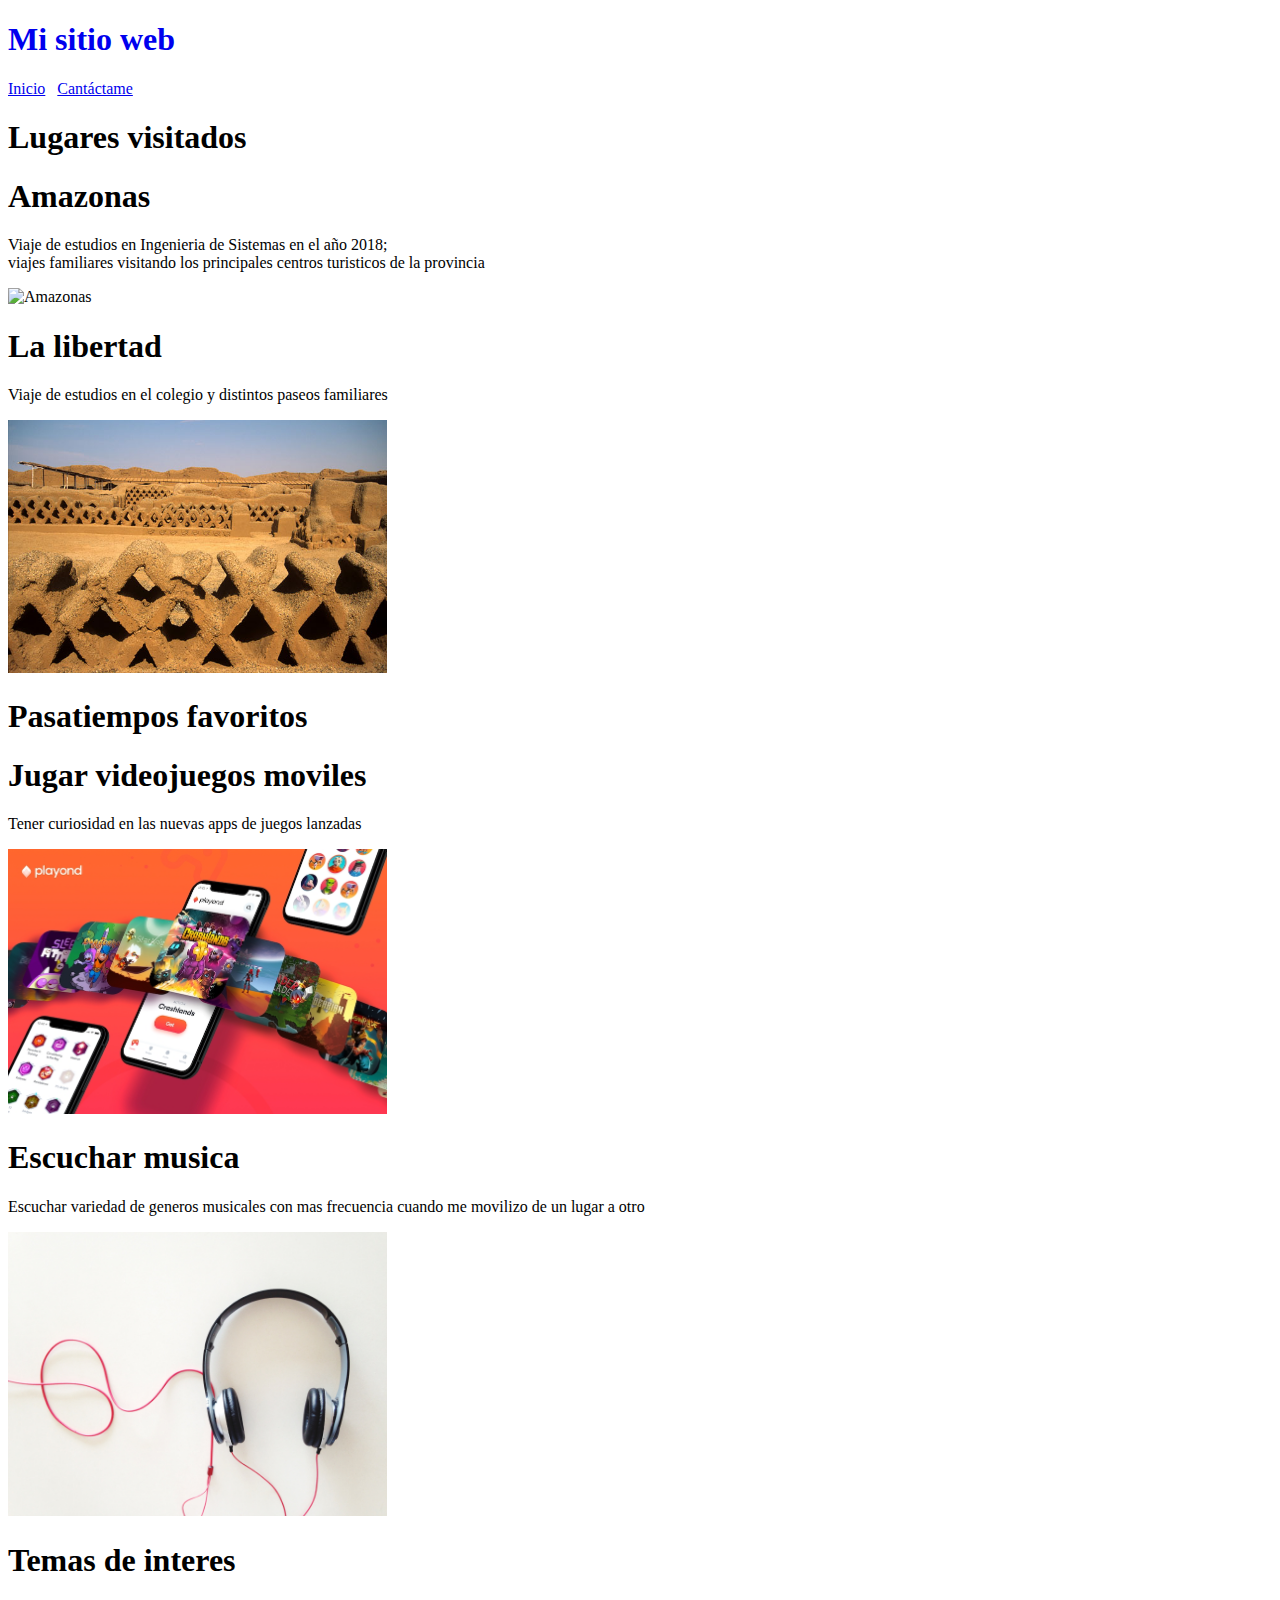
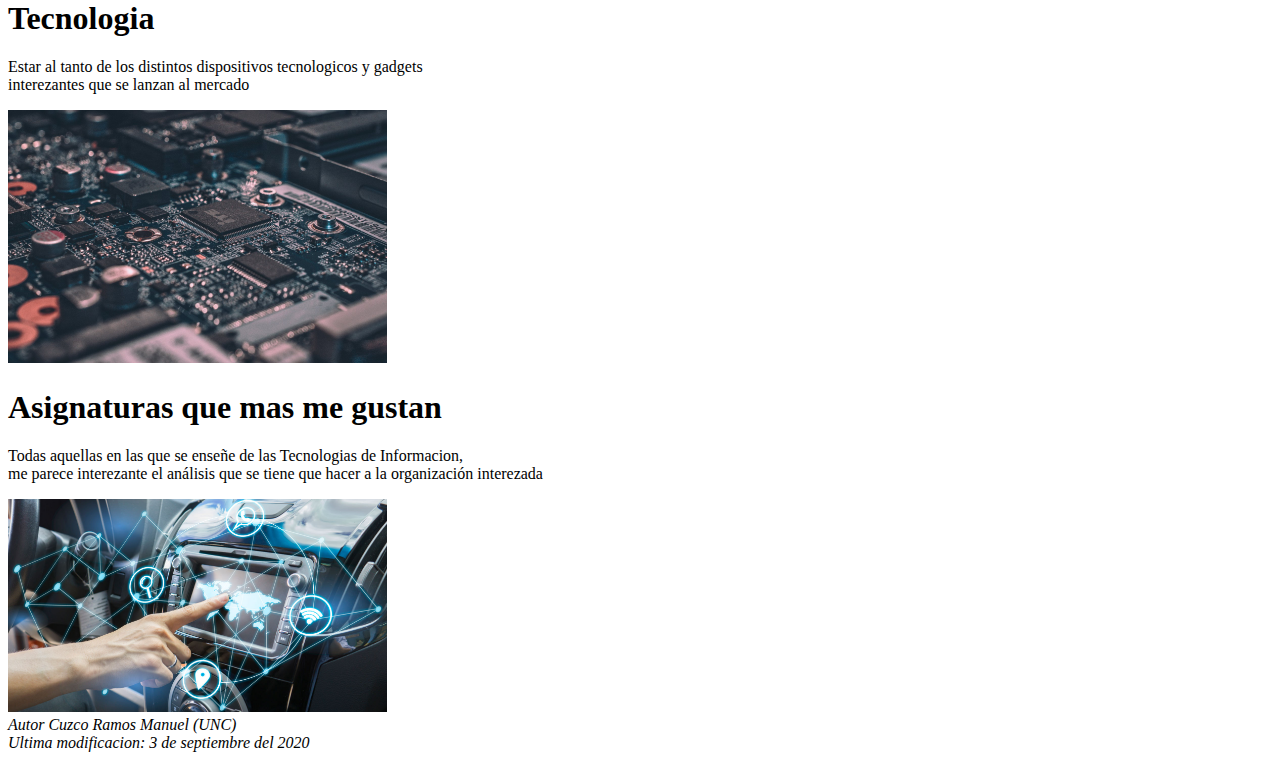
==== about.html @ e5043932 "commit" ====
<!DOCTYPE html>
<html lang="en">

<head>
    <meta charset="UTF-8">
    <meta name="viewport" content="width=device-width, initial-scale=1.0">
    <title>about</title>
    <link rel="shortcut icon" type="image/x-icon" href="images/logoSistemas.ico">
</head>

<body>
    <nav>
        <a href="/" style="text-decoration:none">
            <h1>Mi sitio web</h1>
        </a>
        <a href="index.html"> Inicio</a> &nbsp
        <a href="contact.html">Cantáctame</a> &nbsp
    </nav>
    <div>
        <h1>Lugares visitados</h1>
        <section>
            <h1>Amazonas</h1>
            <p>Viaje de estudios en Ingenieria de Sistemas en el año 2018; <br/> viajes familiares visitando los principales centros turisticos de la provincia</p>
            <img src="images/Amaz.png" alt="Amazonas" title="Bagua" width="30%" height="30%" />
        </section>
        <section>
            <h1>La libertad</h1>
            <p>Viaje de estudios en el colegio y distintos paseos familiares</p>
            <img src="images/lalibert.jpg" alt="La libertad" title="chan chan" width="30%" height="30%" />
        </section>
    </div>

    <div>
        <h1>Pasatiempos favoritos</h1>
        <section>
            <h1>Jugar videojuegos moviles</h1>
            <p>Tener curiosidad en las nuevas apps de juegos lanzadas</p>
            <img src="images/juegos.jpg" alt="Videojuegos" title="Juegos de movil" width="30%" height="30%" />
        </section>
        <section>
            <h1>Escuchar musica</h1>
            <p>Escuchar variedad de generos musicales con mas frecuencia cuando me movilizo de un lugar a otro</p>
            <img src="images/escucharm.jpg" alt="Imagen musica" title="Audifonos" width="30%" height="30%" />
        </section>
    </div>

    <div>
        <h1>Temas de interes</h1>
        <section>
            <h1>Tecnologia</h1>
            <p>Estar al tanto de los distintos dispositivos tecnologicos y gadgets <br/> interezantes que se lanzan al mercado</p>
            <img src="images/tecnologia.jpg" alt="Img tecnologia" title="Placa" width="30%" height="30%" />
        </section>
        <section>
            <h1>Asignaturas que mas me gustan</h1>
            <p>Todas aquellas en las que se enseñe de las Tecnologias de Informacion, <br/> me parece interezante el análisis que se tiene que hacer a la organización interezada</p>
            <img src="images/ti.jpg" alt="imagen TIC" title="Tecnologias de Informacion" width="30%" height="30%" />
        </section>
    </div>

    <section>
        <div>
            <address> Autor Cuzco Ramos Manuel (UNC) <br/>
                Ultima modificacion: 3 de septiembre del 2020
            </address>
        </div>
    </section>
</body>

</html>
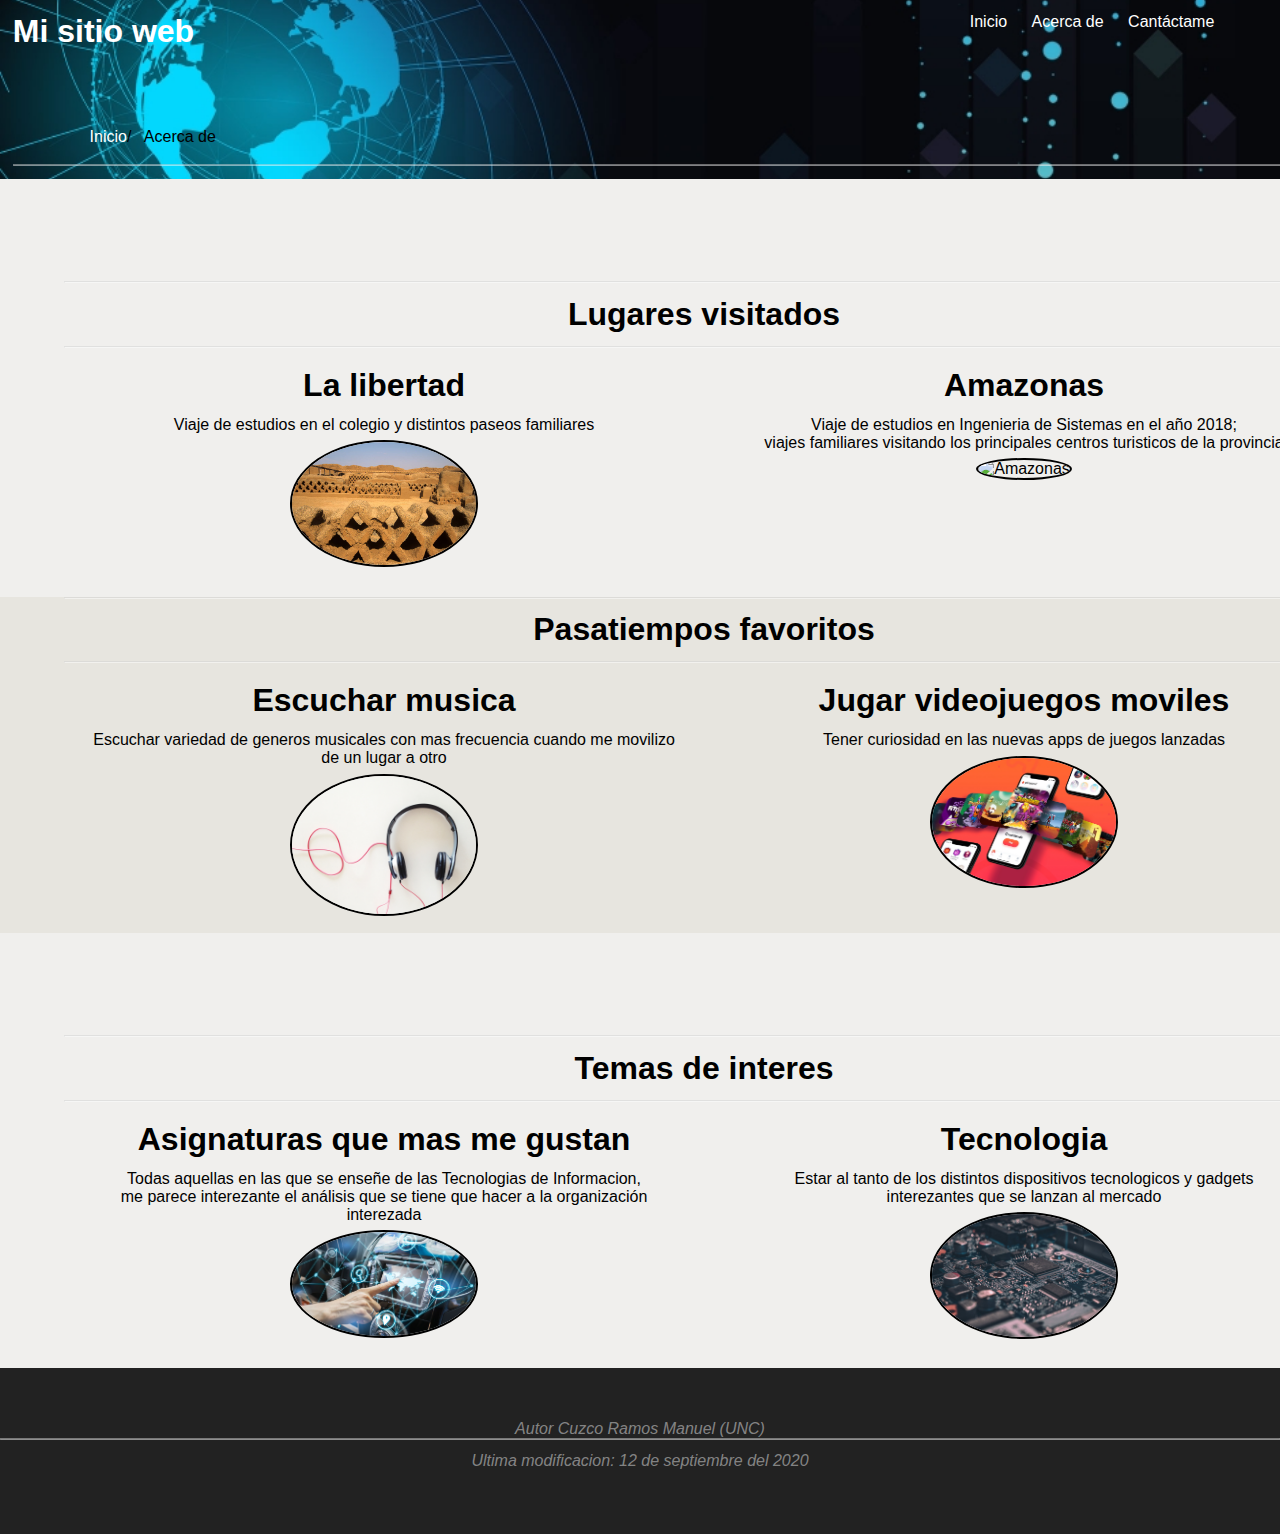
==== commit 4565e1b8: "commit" ====
--- a/about.html
+++ b/about.html
@@ -6,65 +6,86 @@
     <meta name="viewport" content="width=device-width, initial-scale=1.0">
     <title>about</title>
     <link rel="shortcut icon" type="image/x-icon" href="images/logoSistemas.ico">
+    <link rel="stylesheet" href="styles/estilopersonal.css">
 </head>
 
-<body>
-    <nav>
-        <a href="/" style="text-decoration:none">
+<body class="babout">
+    <header id="headerabout">
+
+        <a href="/">
             <h1>Mi sitio web</h1>
         </a>
-        <a href="index.html"> Inicio</a> &nbsp
-        <a href="contact.html">Cantáctame</a> &nbsp
-    </nav>
-    <div>
+        <nav>
+            <ul>
+                <li><a href="index.html"> Inicio</a> &nbsp</li>
+                <li><a href="about.html"> Acerca de</a> &nbsp</li>
+                <li><a href="contact.html">Cantáctame</a> &nbsp</li>
+            </ul>
+        </nav>
+        <section>
+            <p><a href="index.html">Inicio</a>/ &nbsp Acerca de</p>
+            <br/>
+
+        </section>
+        <br/>
+        <hr/>
+    </header>
+    <section id="lv">
+        <hr/>
         <h1>Lugares visitados</h1>
-        <section>
+        <hr/>
+        <article>
+
             <h1>Amazonas</h1>
             <p>Viaje de estudios en Ingenieria de Sistemas en el año 2018; <br/> viajes familiares visitando los principales centros turisticos de la provincia</p>
             <img src="images/Amaz.png" alt="Amazonas" title="Bagua" width="30%" height="30%" />
-        </section>
-        <section>
+        </article>
+        <article>
             <h1>La libertad</h1>
             <p>Viaje de estudios en el colegio y distintos paseos familiares</p>
             <img src="images/lalibert.jpg" alt="La libertad" title="chan chan" width="30%" height="30%" />
-        </section>
-    </div>
+        </article>
+    </Section>
 
-    <div>
+    <section>
+        <hr/>
         <h1>Pasatiempos favoritos</h1>
-        <section>
+        <hr/>
+        <article>
             <h1>Jugar videojuegos moviles</h1>
             <p>Tener curiosidad en las nuevas apps de juegos lanzadas</p>
             <img src="images/juegos.jpg" alt="Videojuegos" title="Juegos de movil" width="30%" height="30%" />
-        </section>
-        <section>
+        </article>
+        <article>
             <h1>Escuchar musica</h1>
             <p>Escuchar variedad de generos musicales con mas frecuencia cuando me movilizo de un lugar a otro</p>
             <img src="images/escucharm.jpg" alt="Imagen musica" title="Audifonos" width="30%" height="30%" />
-        </section>
-    </div>
+        </article>
+    </section>
 
-    <div>
+    <section id="lv">
+        <hr/>
         <h1>Temas de interes</h1>
-        <section>
+        <hr/>
+        <article>
             <h1>Tecnologia</h1>
             <p>Estar al tanto de los distintos dispositivos tecnologicos y gadgets <br/> interezantes que se lanzan al mercado</p>
             <img src="images/tecnologia.jpg" alt="Img tecnologia" title="Placa" width="30%" height="30%" />
-        </section>
-        <section>
+        </article>
+        <article>
             <h1>Asignaturas que mas me gustan</h1>
             <p>Todas aquellas en las que se enseñe de las Tecnologias de Informacion, <br/> me parece interezante el análisis que se tiene que hacer a la organización interezada</p>
             <img src="images/ti.jpg" alt="imagen TIC" title="Tecnologias de Informacion" width="30%" height="30%" />
-        </section>
-    </div>
+        </article>
+    </section>
 
-    <section>
-        <div>
+    <footer id="adr">
+        <div id="ad">
             <address> Autor Cuzco Ramos Manuel (UNC) <br/>
-                Ultima modificacion: 3 de septiembre del 2020
+                <hr/><p>Ultima modificacion: 12 de septiembre del 2020</p>
             </address>
         </div>
-    </section>
+    </footer>
 </body>
 
 </html>--- a/styles/estilopersonal.css
+++ b/styles/estilopersonal.css
@@ -0,0 +1,214 @@
+/*GENERAL*/
+
+* {
+    margin: 0;
+    padding: 0;
+    font-family: Arial, Helvetica, sans-serif;
+}
+
+header {
+    width: 100%;
+    position: fixed;
+    z-index: 100;
+    background: none;
+    padding: 1%;
+}
+
+header a {
+    float: left;
+    color: white;
+    text-decoration: none;
+}
+
+header p {
+    float: left;
+}
+
+nav {
+    float: right;
+    padding-right: 5%;
+}
+
+nav ul {
+    list-style: none;
+    overflow: hidden;
+}
+
+nav ul li {
+    float: left;
+    font-family: Arial, Helvetica, sans-serif;
+    font-size: 16px;
+}
+
+nav ul li a {
+    text-decoration: none;
+    margin: 0 10px;
+    color: white;
+}
+
+nav ul li a:hover {
+    color: yellowgreen;
+}
+
+header a h1:hover {
+    color: rgba(255, 255, 255, 0.459);
+}
+
+section {
+    width: 100%;
+    padding-top: 8%;
+    padding-left: 5%;
+    padding-right: 5%;
+    padding-bottom: 10%;
+}
+
+#presentacion {
+    background-image: url('/images/fondo3.jpg');
+    background-repeat: no-repeat;
+    background-size: cover;
+    padding: 5%;
+}
+
+#presentacion img {
+    width: 20%;
+    height: 20%;
+    border-radius: 50%;
+    display: block;
+    margin: auto;
+    border: 4px solid white;
+}
+
+#presentacion h1,
+h2 {
+    text-align: center;
+    padding: 2%;
+    color: rgba(255, 255, 255, 0.699);
+}
+
+#bienvenida {
+    background: white;
+    padding: 5%;
+    align-self: auto;
+    text-align: center;
+}
+
+footer {
+    width: 100%;
+    float: left;
+    background: #222222;
+    text-align: center;
+    padding-top: 4%;
+    padding-bottom: 4%;
+    color: rgba(255, 255, 255, 0.452);
+}
+
+hr {
+    background-color: rgba(255, 255, 255, 0.308);
+    border-color: rgba(255, 255, 255, 0.26);
+}
+
+#adr #ad p {
+    padding-top: 1%;
+}
+
+#headerabout {
+    width: 100%;
+    position: static;
+    z-index: 100;
+    background-image: url('/images/hed.jpg');
+    background-repeat: no-repeat;
+    background-size: cover;
+    background-position: center;
+    padding: 1%;
+}
+
+#headerabout section p a:hover {
+    text-decoration: none;
+    color: lightgreen;
+}
+
+#headerabout section {
+    padding-bottom: 1%;
+}
+
+section article {
+    float: right;
+    padding: 1%;
+    width: 48%;
+}
+
+section h1,
+article,
+p {
+    text-align: center;
+    padding: 1%;
+}
+
+section article img {
+    border-radius: 50%;
+    border: 2px solid black;
+}
+
+.babout {
+    background: #E7E5DF;
+}
+
+#lv {
+    width: 100%;
+    float: left;
+    padding-bottom: 1%;
+    background: rgba(243, 243, 243, 0.726);
+}
+
+section article form {
+    background: white;
+}
+
+input[type=text],
+textarea {
+    width: 100%;
+    padding: 12px;
+    border: 1px solid #ccc;
+    border-radius: 4px;
+    box-sizing: border-box;
+    resize: vertical;
+}
+
+input[type=submit] {
+    background-color: #557bac;
+    color: white;
+    padding: 12px 20px;
+    border: none;
+    border-radius: 4px;
+    cursor: pointer;
+    float: right;
+}
+
+#sug {
+    padding-bottom: 1%;
+}
+
+#ar div {
+    padding-bottom: 1%;
+}
+
+label {
+    width: 100%;
+    display: table;
+    padding: 2%;
+    border: 1px solid #ccc;
+    border-radius: 4px;
+    box-sizing: border-box;
+    resize: vertical;
+    text-align: left;
+    background: rgba(218, 213, 213, 0.39);
+}
+
+#adr img {
+    width: 3%;
+    height: 3%;
+    border-radius: 50%;
+    display: block;
+    margin: auto;
+    border: 1px solid white;
+}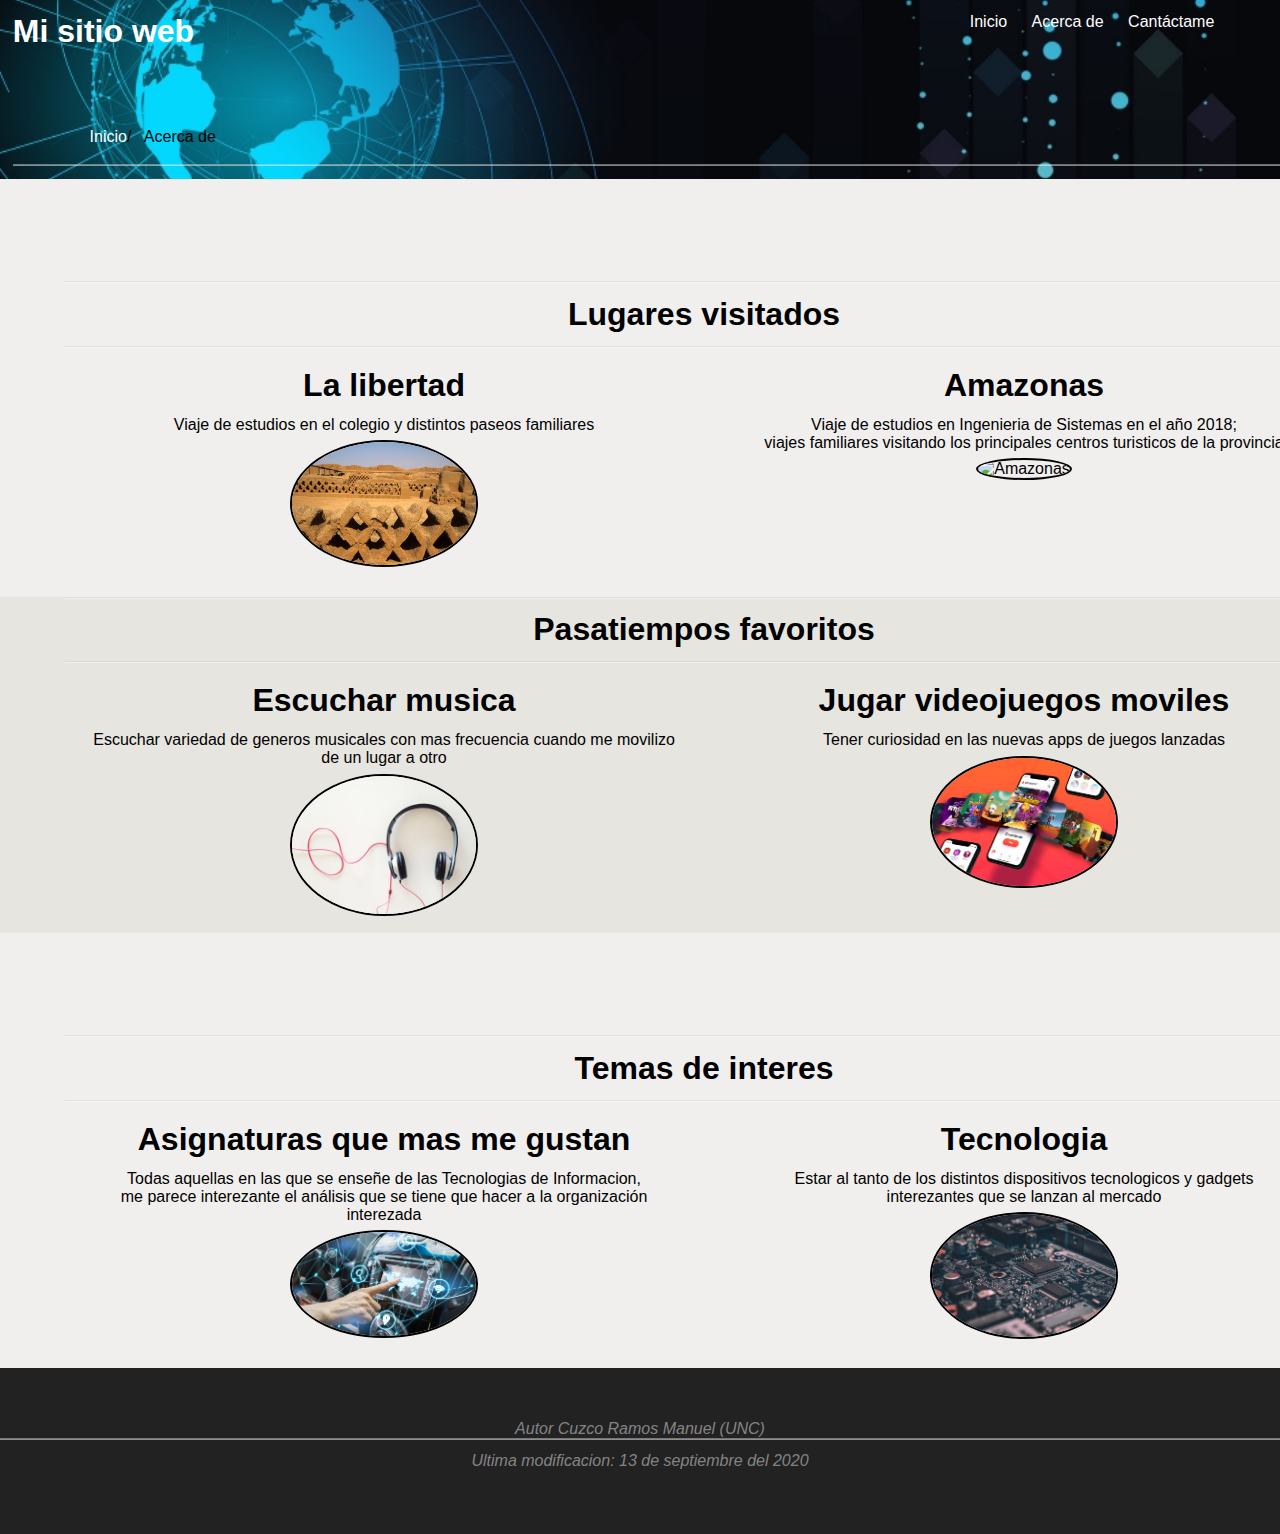
==== commit 1e51dc65: "commit" ====
--- a/about.html
+++ b/about.html
@@ -82,7 +82,7 @@
     <footer id="adr">
         <div id="ad">
             <address> Autor Cuzco Ramos Manuel (UNC) <br/>
-                <hr/><p>Ultima modificacion: 12 de septiembre del 2020</p>
+                <hr/><p>Ultima modificacion: 13 de septiembre del 2020</p>
             </address>
         </div>
     </footer>
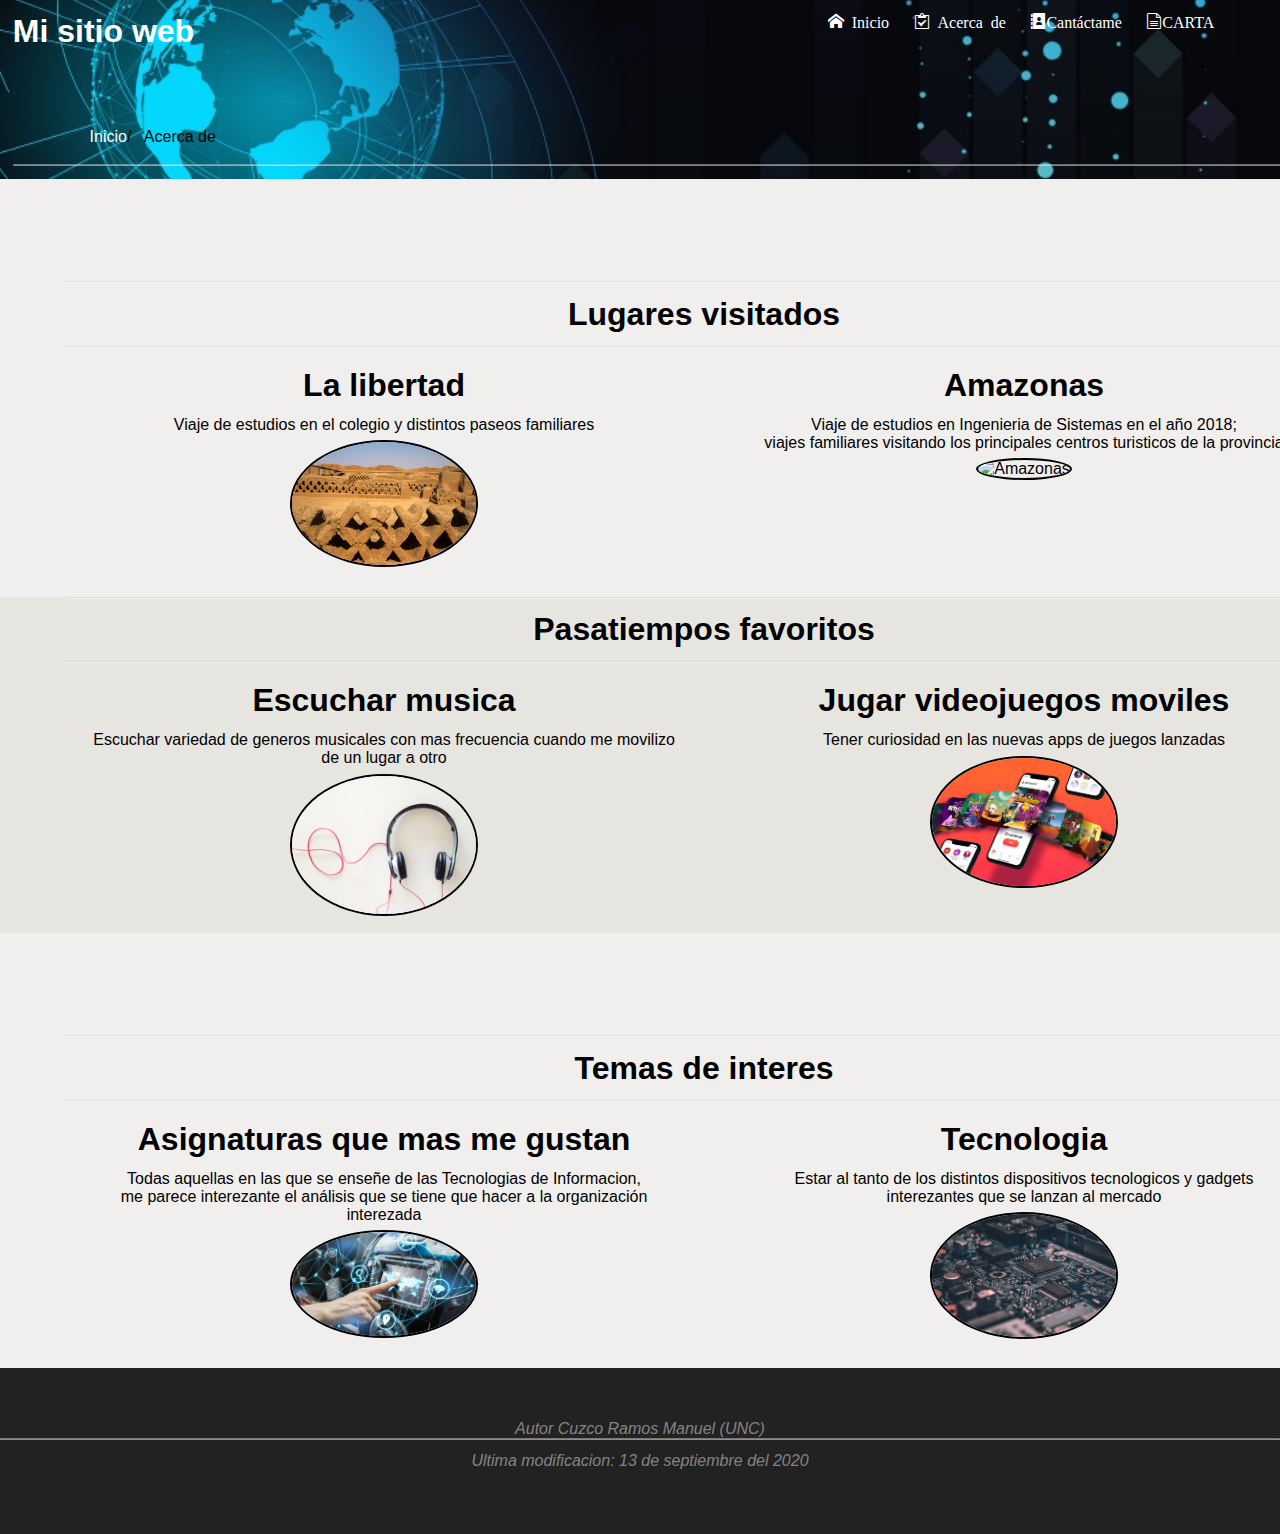
==== commit fd54e872: "commit" ====
--- a/about.html
+++ b/about.html
@@ -7,6 +7,7 @@
     <title>about</title>
     <link rel="shortcut icon" type="image/x-icon" href="images/logoSistemas.ico">
     <link rel="stylesheet" href="styles/estilopersonal.css">
+    <link rel="stylesheet" href="styles/icomoon/style.css">
 </head>
 
 <body class="babout">
@@ -17,9 +18,10 @@
         </a>
         <nav>
             <ul>
-                <li><a href="index.html"> Inicio</a> &nbsp</li>
-                <li><a href="about.html"> Acerca de</a> &nbsp</li>
-                <li><a href="contact.html">Cantáctame</a> &nbsp</li>
+                <li><a href="index.html" class="icon-home"> Inicio</a> &nbsp</li>
+                <li><a href="about.html" class="icon-clipboard"> Acerca de</a> &nbsp</li>
+                <li><a href="contact.html" class="icon-address-book">Cantáctame</a> &nbsp</li>
+                <li><a href="carta05.html" class="icon-file-text2">CARTA</a> &nbsp</li>
             </ul>
         </nav>
         <section>
@@ -38,7 +40,7 @@
 
             <h1>Amazonas</h1>
             <p>Viaje de estudios en Ingenieria de Sistemas en el año 2018; <br/> viajes familiares visitando los principales centros turisticos de la provincia</p>
-            <img src="images/Amaz.png" alt="Amazonas" title="Bagua" width="30%" height="30%" />
+            <img src="images/amaz.png" alt="Amazonas" title="Bagua" width="30%" height="30%" />
         </article>
         <article>
             <h1>La libertad</h1>
--- a/styles/icomoon/style.css
+++ b/styles/icomoon/style.css
@@ -0,0 +1,51 @@
+@font-face {
+  font-family: 'icomoon';
+  src:  url('fonts/icomoon.eot?4aj24z');
+  src:  url('fonts/icomoon.eot?4aj24z#iefix') format('embedded-opentype'),
+    url('fonts/icomoon.ttf?4aj24z') format('truetype'),
+    url('fonts/icomoon.woff?4aj24z') format('woff'),
+    url('fonts/icomoon.svg?4aj24z#icomoon') format('svg');
+  font-weight: normal;
+  font-style: normal;
+  font-display: block;
+}
+
+[class^="icon-"], [class*=" icon-"] {
+  /* use !important to prevent issues with browser extensions that change fonts */
+  font-family: 'icomoon' !important;
+  speak: never;
+  font-style: normal;
+  font-weight: normal;
+  font-variant: normal;
+  text-transform: none;
+  line-height: 1;
+
+  /* Better Font Rendering =========== */
+  -webkit-font-smoothing: antialiased;
+  -moz-osx-font-smoothing: grayscale;
+}
+
+.icon-home:before {
+  content: "\e900";
+}
+.icon-file-text2:before {
+  content: "\e926";
+}
+.icon-address-book:before {
+  content: "\e944";
+}
+.icon-clipboard:before {
+  content: "\e9b8";
+}
+.icon-google-plus3:before {
+  content: "\ea8d";
+}
+.icon-facebook2:before {
+  content: "\ea91";
+}
+.icon-instagram:before {
+  content: "\ea92";
+}
+.icon-twitter:before {
+  content: "\ea96";
+}
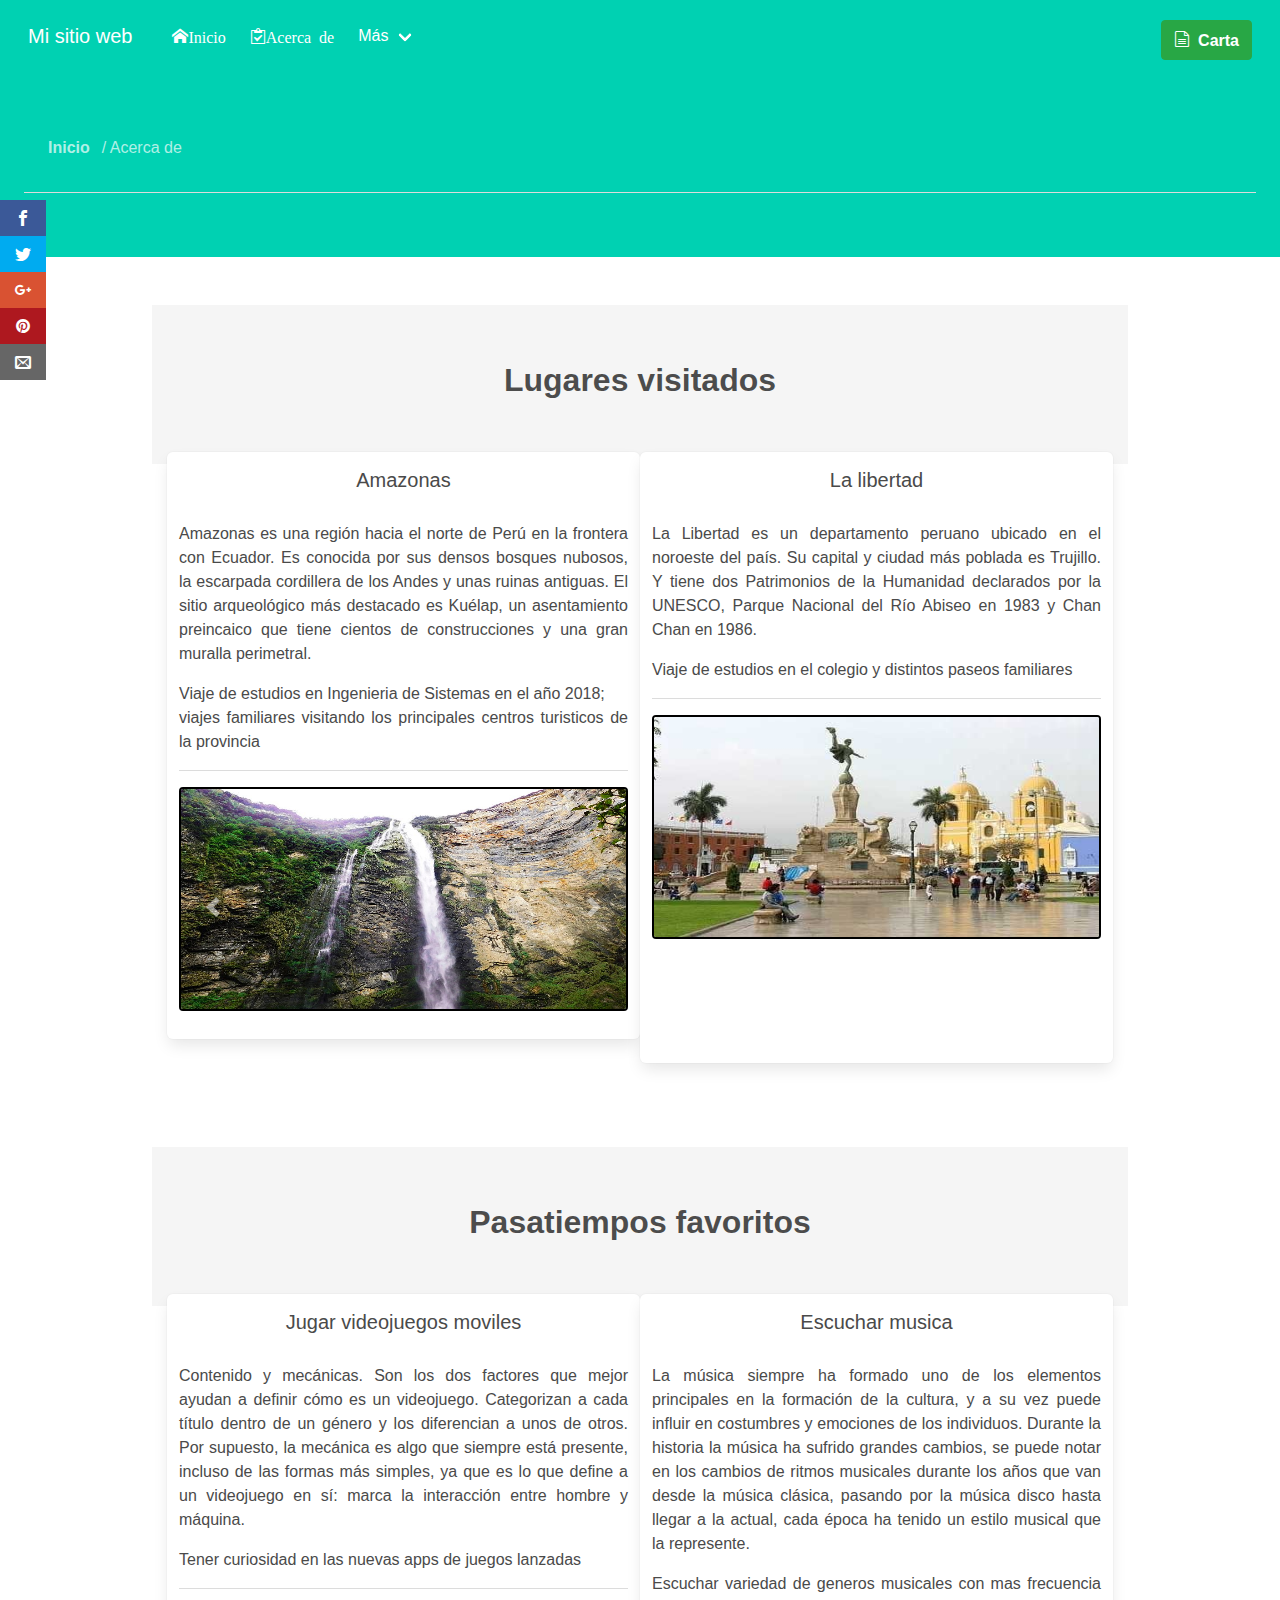
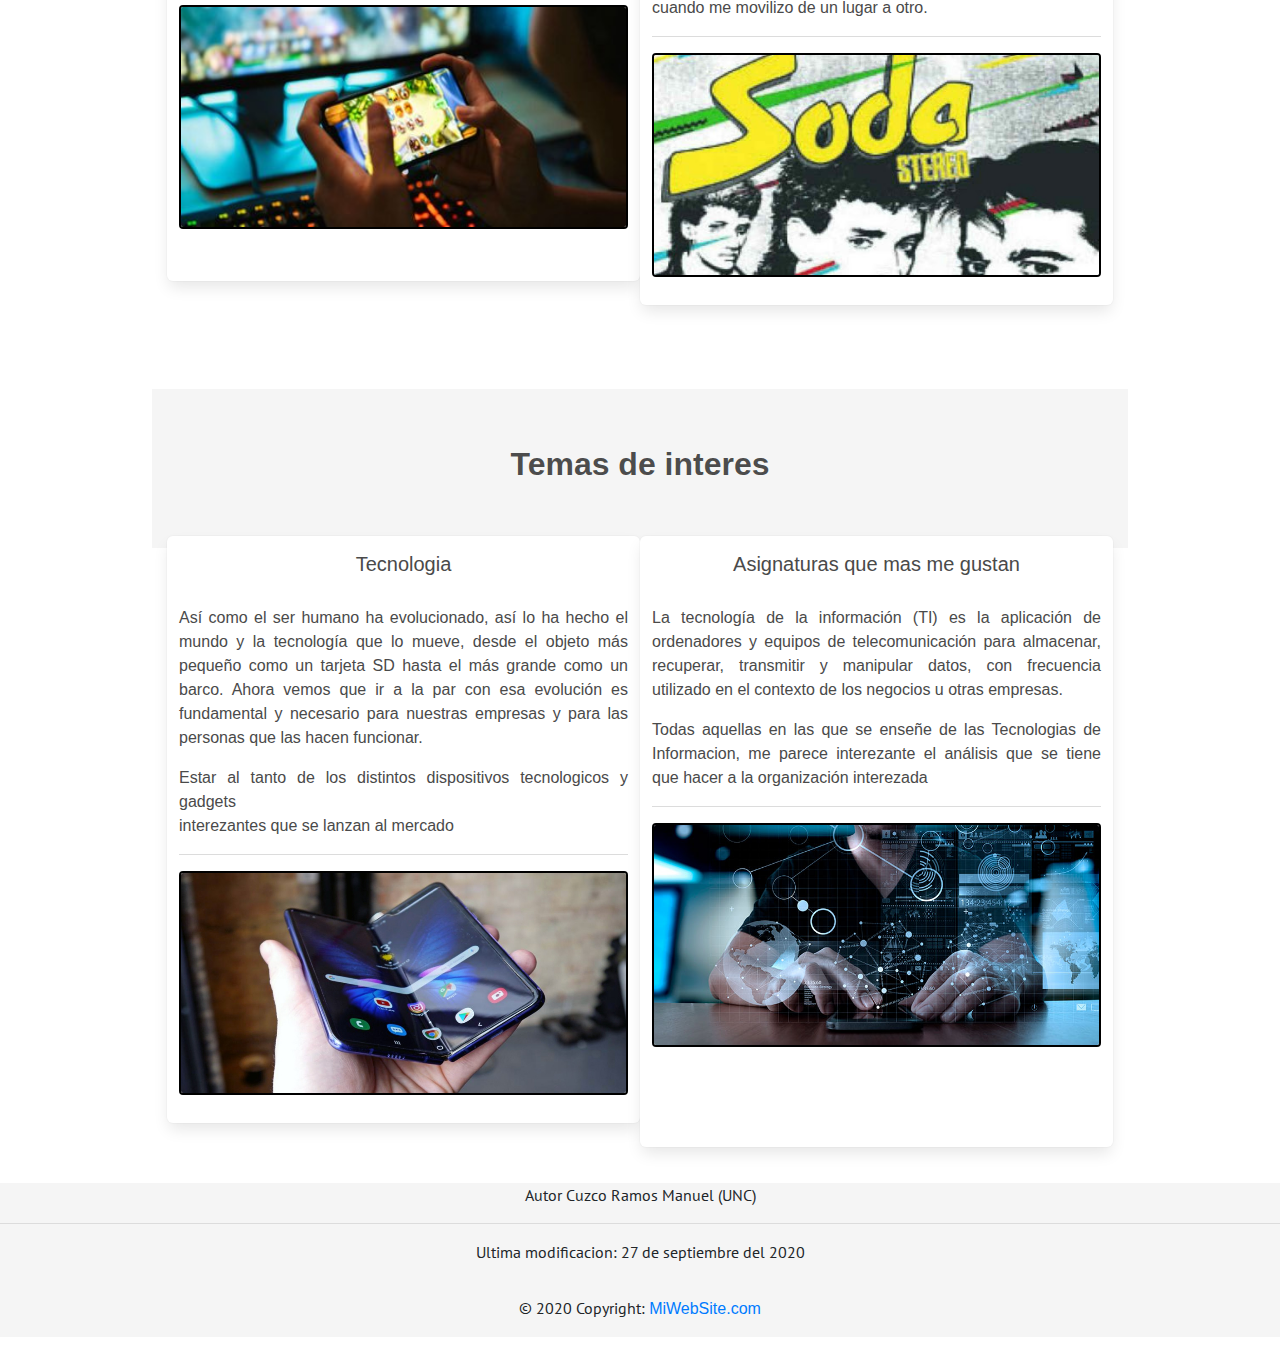
==== commit 7922ee6b: "commit" ====
--- a/about.html
+++ b/about.html
@@ -7,87 +7,301 @@
     <title>about</title>
     <link rel="shortcut icon" type="image/x-icon" href="images/logoSistemas.ico">
     <link rel="stylesheet" href="styles/estilopersonal.css">
-    <link rel="stylesheet" href="styles/icomoon/style.css">
+    <link rel="stylesheet" href="fonts/icomoon/style.css">
+    <link rel="stylesheet" href="styles/bulma/bulma.css">
+    <link rel="stylesheet" href="styles/bootstrap/bootstrap.min.css">
+    <link href="https://fonts.googleapis.com/css2?family=PT+Sans&display=swap" rel="stylesheet">
 </head>
 
-<body class="babout">
-    <header id="headerabout">
-
-        <a href="/">
-            <h1>Mi sitio web</h1>
-        </a>
-        <nav>
+<body class="is-family-sans-serif">
+    <header class="is-fixed-top">
+        <nav class="navbar is-primary" role="navigation" aria-label="main navigation">
+            <div class="navbar-brand">
+                <a class="navbar-item" href="index.html">Mi sitio web</a>
+                <a role="button" class="navbar-burger burger" aria-label="menu" aria-expanded="false" data-target="navbarBasicExample">
+                    <span aria-hidden="true"></span>
+                    <span aria-hidden="true"></span>
+                    <span aria-hidden="true"></span>
+                </a>
+            </div>
+
+            <div id="navbarBasicExample" class="navbar-menu">
+                <div class="navbar-start">
+                    <a class="navbar-item icon-home" href="index.html">Inicio</a>
+                    <a class="navbar-item icon-clipboard " href="about.html">Acerca de</a>
+
+                    <div class="navbar-item has-dropdown is-hoverable">
+                        <a class="navbar-link">Más</a>
+                        <div class="navbar-dropdown">
+                            <a class="navbar-item icon-file-text2 " href="carta05.html">Carta</a>
+                            <a class="navbar-item icon-address-book" href="contact.html">Contáctame</a>
+                        </div>
+                    </div>
+                </div>
+
+            </div>
+            <div class="navbar-end">
+                <div class="navbar-item">
+                    <div class="buttons">
+                        <a class="btn btn-success icon-file-text2" href="carta05.html">
+                            <strong>Carta</strong>
+                        </a>
+                    </div>
+                </div>
+            </div>
+            <div>
+
+            </div>
+        </nav>
+        <div class="hero is-primary has-text-left">
+            <div class="hero-body">
+                <div class="navbar-item">
+                    <a class="navbar-item has-text-weight-bold" href="index.html">Inicio</a>
+                    <p class="has-text-left"></p>/ Acerca de</p>
+                </div>
+                <hr>
+            </div>
+
+        </div>
+    </header>
+
+    <div class="babout">
+        <section class="section">
+            <div class=" hero is-light ">
+                <div class="hero-body">
+                    <h1 class="title has-text-centered">Lugares visitados</h1>
+                </div>
+            </div>
+            <div class="columns container is-mobile">
+
+                <article class="column box">
+                    <h1 class="subtitle">Amazonas</h1>
+                    <p class="has-text-justified">Amazonas es una región hacia el norte de Perú en la frontera con Ecuador. Es conocida por sus densos bosques nubosos, la escarpada cordillera de los Andes y unas ruinas antiguas. El sitio arqueológico más destacado es Kuélap, un asentamiento
+                        preincaico que tiene cientos de construcciones y una gran muralla perimetral.</p>
+                    <p class="has-text-justified">Viaje de estudios en Ingenieria de Sistemas en el año 2018; <br/> viajes familiares visitando los principales centros turisticos de la provincia</p>
+                    <hr>
+                    <div id="carouselExampleControls" class="carousel slide" data-ride="carousel">
+                        <div class="carousel-inner">
+                            <div class="carousel-item active">
+                                <figure class="image is-2by1">
+                                    <img class="d-block w-100 rounded" src="images/amaz1.jpg" alt="First slide" title="img-amazonas">
+                                </figure>
+
+                            </div>
+                            <div class="carousel-item">
+                                <figure class="image is-2by1">
+                                    <img class="d-block w-100 rounded" src="images/amaz2.jpg" alt="Second slide" title="img-amazonas">
+                                </figure>
+                            </div>
+                            <div class="carousel-item">
+                                <figure class="image is-2by1">
+                                    <img class="d-block w-100 rounded" src="images/amaz3.jpg" alt="Third slide" title="img-amazonas">
+                                </figure>
+
+                            </div>
+                        </div>
+                        <a class="carousel-control-prev" href="#carouselExampleControls" role="button" data-slide="prev">
+                            <span class="carousel-control-prev-icon" aria-hidden="true"></span>
+                            <span class="sr-only">Previous</span>
+                        </a>
+                        <a class="carousel-control-next" href="#carouselExampleControls" role="button" data-slide="next">
+                            <span class="carousel-control-next-icon" aria-hidden="true"></span>
+                            <span class="sr-only">Next</span>
+                        </a>
+                    </div>
+                </article>
+
+
+                <article class="column box">
+                    <h1 class="subtitle">La libertad</h1>
+                    <p class="has-text-justified">La Libertad es un departamento peruano ubicado en el noroeste del país. Su capital y ciudad más poblada es Trujillo. Y tiene dos Patrimonios de la Humanidad declarados por la UNESCO, Parque Nacional del Río Abiseo en 1983 y Chan Chan
+                        en 1986.</p>
+                    <p class="has-text-justified">Viaje de estudios en el colegio y distintos paseos familiares</p>
+                    <hr>
+                    <div id="carouselExampleControls" class="carousel slide" data-ride="carousel">
+                        <div class="carousel-inner">
+                            <div class="carousel-item active">
+                                <figure class="image is-2by1">
+                                    <img class="d-block w-100 rounded" src="images/liber1.jpg" alt="First slide" title="LaLibertad">
+                                </figure>
+
+                            </div>
+                            <div class="carousel-item">
+                                <figure class="image is-2by1">
+                                    <img class="d-block w-100 rounded" src="images/liber2.jpg" alt="Second slide" title="LaLibertad">
+                                </figure>
+                            </div>
+                            <div class="carousel-item">
+                                <figure class="image is-2by1">
+                                    <img class="d-block w-100 rounded" src="images/liber3.jpg" alt="Third slide" title="LaLibertad">
+                                </figure>
+
+                            </div>
+                        </div>
+
+                    </div>
+                </article>
+
+            </div>
+        </Section>
+
+        <section class="section">
+            <div class=" hero is-light">
+                <div class="hero-body">
+                    <h1 class="title has-text-centered">Pasatiempos favoritos</h1>
+
+                </div>
+
+            </div>
+            <div class="columns container is-mobile">
+
+                <article class="column box">
+                    <h1 class="subtitle">Jugar videojuegos moviles</h1>
+                    <p class="has-text-justified">Contenido y mecánicas. Son los dos factores que mejor ayudan a definir cómo es un videojuego. Categorizan a cada título dentro de un género y los diferencian a unos de otros. Por supuesto, la mecánica es algo que siempre está presente,
+                        incluso de las formas más simples, ya que es lo que define a un videojuego en sí: marca la interacción entre hombre y máquina.</p>
+                    <p class="has-text-justified">Tener curiosidad en las nuevas apps de juegos lanzadas</p>
+                    <hr>
+                    <div id="carouselExampleControls" class="carousel slide" data-ride="carousel">
+                        <div class="carousel-inner">
+                            <div class="carousel-item active">
+                                <figure class="image is-2by1">
+                                    <img class="d-block w-100 rounded" src="images/juegos1.jpg" alt="First slide" title="videojuegos">
+                                </figure>
+
+                            </div>
+                            <div class="carousel-item">
+                                <figure class="image is-2by1">
+                                    <img class="d-block w-100 rounded" src="images/juegos2.jpg" alt="Second slide" title="videojuegos">
+                                </figure>
+                            </div>
+                            <div class="carousel-item">
+                                <figure class="image is-2by1">
+                                    <img class="d-block w-100 rounded" src="images/juegos3.jpg" alt="Third slide" title="videojuegos">
+                                </figure>
+
+                            </div>
+                        </div>
+
+                    </div>
+                </article>
+                <article class="column box">
+                    <h1 class="subtitle">Escuchar musica</h1>
+                    <p class="has-text-justified">La música siempre ha formado uno de los elementos principales en la formación de la cultura, y a su vez puede influir en costumbres y emociones de los individuos. Durante la historia la música ha sufrido grandes cambios, se puede notar
+                        en los cambios de ritmos musicales durante los años que van desde la música clásica, pasando por la música disco hasta llegar a la actual, cada época ha tenido un estilo musical que la represente.</p>
+                    <p class="has-text-justified">Escuchar variedad de generos musicales con mas frecuencia cuando me movilizo de un lugar a otro.</p>
+                    <hr>
+                    <div id="carouselExampleControls" class="carousel slide" data-ride="carousel">
+                        <div class="carousel-inner">
+                            <div class="carousel-item active">
+                                <figure class="image is-2by1">
+                                    <img class="d-block w-100 rounded" src="images/music1.jpg" alt="First slide" title="albummusic">
+                                </figure>
+
+                            </div>
+                            <div class="carousel-item">
+                                <figure class="image is-2by1">
+                                    <img class="d-block w-100 rounded" src="images/music2.jpg" alt="Second slide" title="albummusic">
+                                </figure>
+                            </div>
+                        </div>
+
+                    </div>
+                </article>
+            </div>
+        </section>
+
+        <section class="section">
+            <div class=" hero is-light">
+                <div class="hero-body">
+                    <h1 class="title has-text-centered">Temas de interes</h1>
+
+                </div>
+
+            </div>
+            <div class="columns container is-mobile">
+                <article class="column box">
+                    <h1 class="subtitle">Tecnologia</h1>
+                    <p class="has-text-justified">Así como el ser humano ha evolucionado, así lo ha hecho el mundo y la tecnología que lo mueve, desde el objeto más pequeño como un tarjeta SD hasta el más grande como un barco. Ahora vemos que ir a la par con esa evolución es fundamental
+                        y necesario para nuestras empresas y para las personas que las hacen funcionar.</p>
+                    <p class="has-text-justified">Estar al tanto de los distintos dispositivos tecnologicos y gadgets <br/> interezantes que se lanzan al mercado</p>
+                    <hr>
+                    <div id="carouselExampleControls" class="carousel slide" data-ride="carousel">
+                        <div class="carousel-inner">
+                            <div class="carousel-item active">
+                                <figure class="image is-2by1">
+                                    <img class="d-block w-100 rounded" src="images/tec1.jpg" alt="First slide" title="artitecnologicos">
+                                </figure>
+
+                            </div>
+                            <div class="carousel-item">
+                                <figure class="image is-2by1">
+                                    <img class="d-block w-100 rounded" src="images/tec2.jpg" alt="Second slide" title="artitecnologicos">
+                                </figure>
+                            </div>
+                        </div>
+
+                    </div>
+
+                </article>
+                <article class="column box">
+                    <h1 class="subtitle">Asignaturas que mas me gustan</h1>
+                    <p class="has-text-justified">La tecnología de la información (TI) es la aplicación de ordenadores y equipos de telecomunicación para almacenar, recuperar, transmitir y manipular datos, con frecuencia utilizado en el contexto de los negocios u otras empresas.</p>
+                    <p class="has-text-justified">Todas aquellas en las que se enseñe de las Tecnologias de Informacion, me parece interezante el análisis que se tiene que hacer a la organización interezada</p>
+                    <hr>
+                    <div id="carouselExampleControls" class="carousel slide" data-ride="carousel">
+                        <div class="carousel-inner">
+                            <div class="carousel-item active">
+                                <figure class="image is-2by1">
+                                    <img class="d-block w-100 rounded" src="images/ti1.jpg" alt="First slide" title="ti">
+                                </figure>
+
+                            </div>
+                            <div class="carousel-item">
+                                <figure class="image is-2by1">
+                                    <img class="d-block w-100 rounded" src="images/ti2.jpg" alt="Second slide" title="ti">
+                                </figure>
+                            </div>
+                        </div>
+
+                    </div>
+                </article>
+            </div>
+        </section>
+    </div>
+    <div>
+        <div class="social">
             <ul>
-                <li><a href="index.html" class="icon-home"> Inicio</a> &nbsp</li>
-                <li><a href="about.html" class="icon-clipboard"> Acerca de</a> &nbsp</li>
-                <li><a href="contact.html" class="icon-address-book">Cantáctame</a> &nbsp</li>
-                <li><a href="carta05.html" class="icon-file-text2">CARTA</a> &nbsp</li>
+                <li>
+                    <a href="http://www.facebook.com/usuario" target="_blank" class="icon-facebook"></a>
+                </li>
+                <li>
+                    <a href="http://www.twitter.com/usuario" target="_blank" class="icon-twitter"></a>
+                </li>
+                <li>
+                    <a href="http://www.googleplus.com/usuario" target="_blank" class="icon-google-plus"></a>
+                </li>
+                <li>
+                    <a href="http://www.pinterest.com/usuario" target="_blank" class="icon-pinterest"></a>
+                </li>
+                <li>
+                    <a href="mailto:contacto@dominio.com" class="icon-envelop"></a>
+                </li>
             </ul>
-        </nav>
-        <section>
-            <p><a href="index.html">Inicio</a>/ &nbsp Acerca de</p>
-            <br/>
-
-        </section>
-        <br/>
-        <hr/>
-    </header>
-    <section id="lv">
-        <hr/>
-        <h1>Lugares visitados</h1>
-        <hr/>
-        <article>
-
-            <h1>Amazonas</h1>
-            <p>Viaje de estudios en Ingenieria de Sistemas en el año 2018; <br/> viajes familiares visitando los principales centros turisticos de la provincia</p>
-            <img src="images/amaz.png" alt="Amazonas" title="Bagua" width="30%" height="30%" />
-        </article>
-        <article>
-            <h1>La libertad</h1>
-            <p>Viaje de estudios en el colegio y distintos paseos familiares</p>
-            <img src="images/lalibert.jpg" alt="La libertad" title="chan chan" width="30%" height="30%" />
-        </article>
-    </Section>
-
-    <section>
-        <hr/>
-        <h1>Pasatiempos favoritos</h1>
-        <hr/>
-        <article>
-            <h1>Jugar videojuegos moviles</h1>
-            <p>Tener curiosidad en las nuevas apps de juegos lanzadas</p>
-            <img src="images/juegos.jpg" alt="Videojuegos" title="Juegos de movil" width="30%" height="30%" />
-        </article>
-        <article>
-            <h1>Escuchar musica</h1>
-            <p>Escuchar variedad de generos musicales con mas frecuencia cuando me movilizo de un lugar a otro</p>
-            <img src="images/escucharm.jpg" alt="Imagen musica" title="Audifonos" width="30%" height="30%" />
-        </article>
-    </section>
-
-    <section id="lv">
-        <hr/>
-        <h1>Temas de interes</h1>
-        <hr/>
-        <article>
-            <h1>Tecnologia</h1>
-            <p>Estar al tanto de los distintos dispositivos tecnologicos y gadgets <br/> interezantes que se lanzan al mercado</p>
-            <img src="images/tecnologia.jpg" alt="Img tecnologia" title="Placa" width="30%" height="30%" />
-        </article>
-        <article>
-            <h1>Asignaturas que mas me gustan</h1>
-            <p>Todas aquellas en las que se enseñe de las Tecnologias de Informacion, <br/> me parece interezante el análisis que se tiene que hacer a la organización interezada</p>
-            <img src="images/ti.jpg" alt="imagen TIC" title="Tecnologias de Informacion" width="30%" height="30%" />
-        </article>
-    </section>
-
-    <footer id="adr">
-        <div id="ad">
-            <address> Autor Cuzco Ramos Manuel (UNC) <br/>
-                <hr/><p>Ultima modificacion: 13 de septiembre del 2020</p>
+        </div>
+    </div>
+    <footer class=" page-footer is-fixed-bottom has-background-white-ter">
+        <div class="content has-text-centered">
+            <address class="fuente"> Autor Cuzco Ramos Manuel (UNC) <br/>
+                <hr/><p class="fuente">Ultima modificacion: 27 de septiembre del 2020</p>
+                <div class="footer-copyright text-center py-3 fuente">© 2020 Copyright:
+                    <a href="https://github.com/1Manuelcuzco/1Manuelcuzco.github.io"> MiWebSite.com</a>
+                </div>
             </address>
         </div>
     </footer>
+    <script src="https://code.jquery.com/jquery-3.5.1.slim.min.js" integrity="sha384-DfXdz2htPH0lsSSs5nCTpuj/zy4C+OGpamoFVy38MVBnE+IbbVYUew+OrCXaRkfj" crossorigin="anonymous"></script>
+    <script src="https://cdn.jsdelivr.net/npm/popper.js@1.16.1/dist/umd/popper.min.js" integrity="sha384-9/reFTGAW83EW2RDu2S0VKaIzap3H66lZH81PoYlFhbGU+6BZp6G7niu735Sk7lN" crossorigin="anonymous"></script>
+    <script src="https://stackpath.bootstrapcdn.com/bootstrap/4.5.2/js/bootstrap.min.js" integrity="sha384-B4gt1jrGC7Jh4AgTPSdUtOBvfO8shuf57BaghqFfPlYxofvL8/KUEfYiJOMMV+rV" crossorigin="anonymous"></script>
 </body>
 
 </html>--- a/styles/estilopersonal.css
+++ b/styles/estilopersonal.css
@@ -6,12 +6,14 @@
     font-family: Arial, Helvetica, sans-serif;
 }
 
+
+/*
 header {
     width: 100%;
     position: fixed;
     z-index: 100;
     background: none;
-    padding: 1%;
+    padding: 0%;
 }
 
 header a {
@@ -20,6 +22,10 @@
     text-decoration: none;
 }
 
+*/
+
+
+/*
 header p {
     float: left;
 }
@@ -52,6 +58,11 @@
 
 header a h1:hover {
     color: rgba(255, 255, 255, 0.459);
+}
+*/
+
+.fuente {
+    font-family: 'PT Sans', sans-serif;
 }
 
 section {
@@ -92,6 +103,8 @@
     text-align: center;
 }
 
+
+/*
 footer {
     width: 100%;
     float: left;
@@ -101,6 +114,7 @@
     padding-bottom: 4%;
     color: rgba(255, 255, 255, 0.452);
 }
+*/
 
 hr {
     background-color: rgba(255, 255, 255, 0.308);
@@ -111,6 +125,8 @@
     padding-top: 1%;
 }
 
+
+/*
 #headerabout {
     width: 100%;
     position: static;
@@ -136,6 +152,7 @@
     padding: 1%;
     width: 48%;
 }
+*/
 
 section h1,
 article,
@@ -150,7 +167,10 @@
 }
 
 .babout {
-    background: #E7E5DF;
+    width: 100%;
+    padding-left: 10%;
+    padding-right: 10%;
+    background-color: white;
 }
 
 #lv {
@@ -164,7 +184,12 @@
     background: white;
 }
 
-input[type=text],
+.figure {
+    text-align: center;
+}
+
+
+/*input[type=text],
 textarea {
     width: 100%;
     padding: 12px;
@@ -192,6 +217,7 @@
     padding-bottom: 1%;
 }
 
+
 label {
     width: 100%;
     display: table;
@@ -203,6 +229,7 @@
     text-align: left;
     background: rgba(218, 213, 213, 0.39);
 }
+*/
 
 #adr img {
     width: 3%;
@@ -211,4 +238,74 @@
     display: block;
     margin: auto;
     border: 1px solid white;
+}
+
+
+/* Content */
+
+.conten {
+    background-color: #ffffff;
+    margin: 1em;
+    min-height: 77.6vh;
+    padding: 1em;
+}
+
+
+/* Barra social */
+
+.social {
+    position: fixed;
+    /* Hacemos que la posición en pantalla sea fija para que siempre se muestre en pantalla*/
+    left: 0;
+    /* Establecemos la barra en la izquierda */
+    top: 200px;
+    /* Bajamos la barra 200px de arriba a abajo */
+    z-index: 2000;
+    /* Utilizamos la propiedad z-index para que no se superponga algún otro elemento como sliders, galerías, etc */
+}
+
+.social ul {
+    list-style: none;
+}
+
+.social ul li a {
+    display: inline-block;
+    color: #fff;
+    background: #000;
+    padding: 10px 15px;
+    text-decoration: none;
+    -webkit-transition: all 500ms ease;
+    -o-transition: all 500ms ease;
+    transition: all 500ms ease;
+    /* Establecemos una transición a todas las propiedades */
+}
+
+.social ul li .icon-facebook {
+    background: #3b5998;
+}
+
+
+/* Establecemos los colores de cada red social, aprovechando su class */
+
+.social ul li .icon-twitter {
+    background: #00abf0;
+}
+
+.social ul li .icon-google-plus {
+    background: #d95232;
+}
+
+.social ul li .icon-pinterest {
+    background: #ae181f;
+}
+
+.social ul li .icon-envelop {
+    background: #666666;
+}
+
+.social ul li a:hover {
+    background: rgb(61, 76, 85);
+    /* Cambiamos el fondo cuando el usuario pase el mouse */
+    padding: 10px 30px;
+    /* Hacemos mas grande el espacio cuando el usuario pase el mouse */
 }--- a/fonts/icomoon/style.css
+++ b/fonts/icomoon/style.css
@@ -0,0 +1,66 @@
+@font-face {
+  font-family: 'icomoon';
+  src:  url('fonts/icomoon.eot?t2jcn5');
+  src:  url('fonts/icomoon.eot?t2jcn5#iefix') format('embedded-opentype'),
+    url('fonts/icomoon.ttf?t2jcn5') format('truetype'),
+    url('fonts/icomoon.woff?t2jcn5') format('woff'),
+    url('fonts/icomoon.svg?t2jcn5#icomoon') format('svg');
+  font-weight: normal;
+  font-style: normal;
+  font-display: block;
+}
+
+[class^="icon-"], [class*=" icon-"] {
+  /* use !important to prevent issues with browser extensions that change fonts */
+  font-family: 'icomoon' !important;
+  speak: never;
+  font-style: normal;
+  font-weight: normal;
+  font-variant: normal;
+  text-transform: none;
+  line-height: 1;
+
+  /* Better Font Rendering =========== */
+  -webkit-font-smoothing: antialiased;
+  -moz-osx-font-smoothing: grayscale;
+}
+
+.icon-home:before {
+  content: "\e900";
+}
+.icon-file-text2:before {
+  content: "\e926";
+}
+.icon-phone:before {
+  content: "\e942";
+}
+.icon-address-book:before {
+  content: "\e944";
+}
+.icon-envelop:before {
+  content: "\e945";
+}
+.icon-location2:before {
+  content: "\e948";
+}
+.icon-user:before {
+  content: "\e971";
+}
+.icon-clipboard:before {
+  content: "\e9b8";
+}
+.icon-google-plus:before {
+  content: "\ea8b";
+}
+.icon-facebook:before {
+  content: "\ea90";
+}
+.icon-instagram:before {
+  content: "\ea92";
+}
+.icon-twitter:before {
+  content: "\ea96";
+}
+.icon-pinterest:before {
+  content: "\ead1";
+}
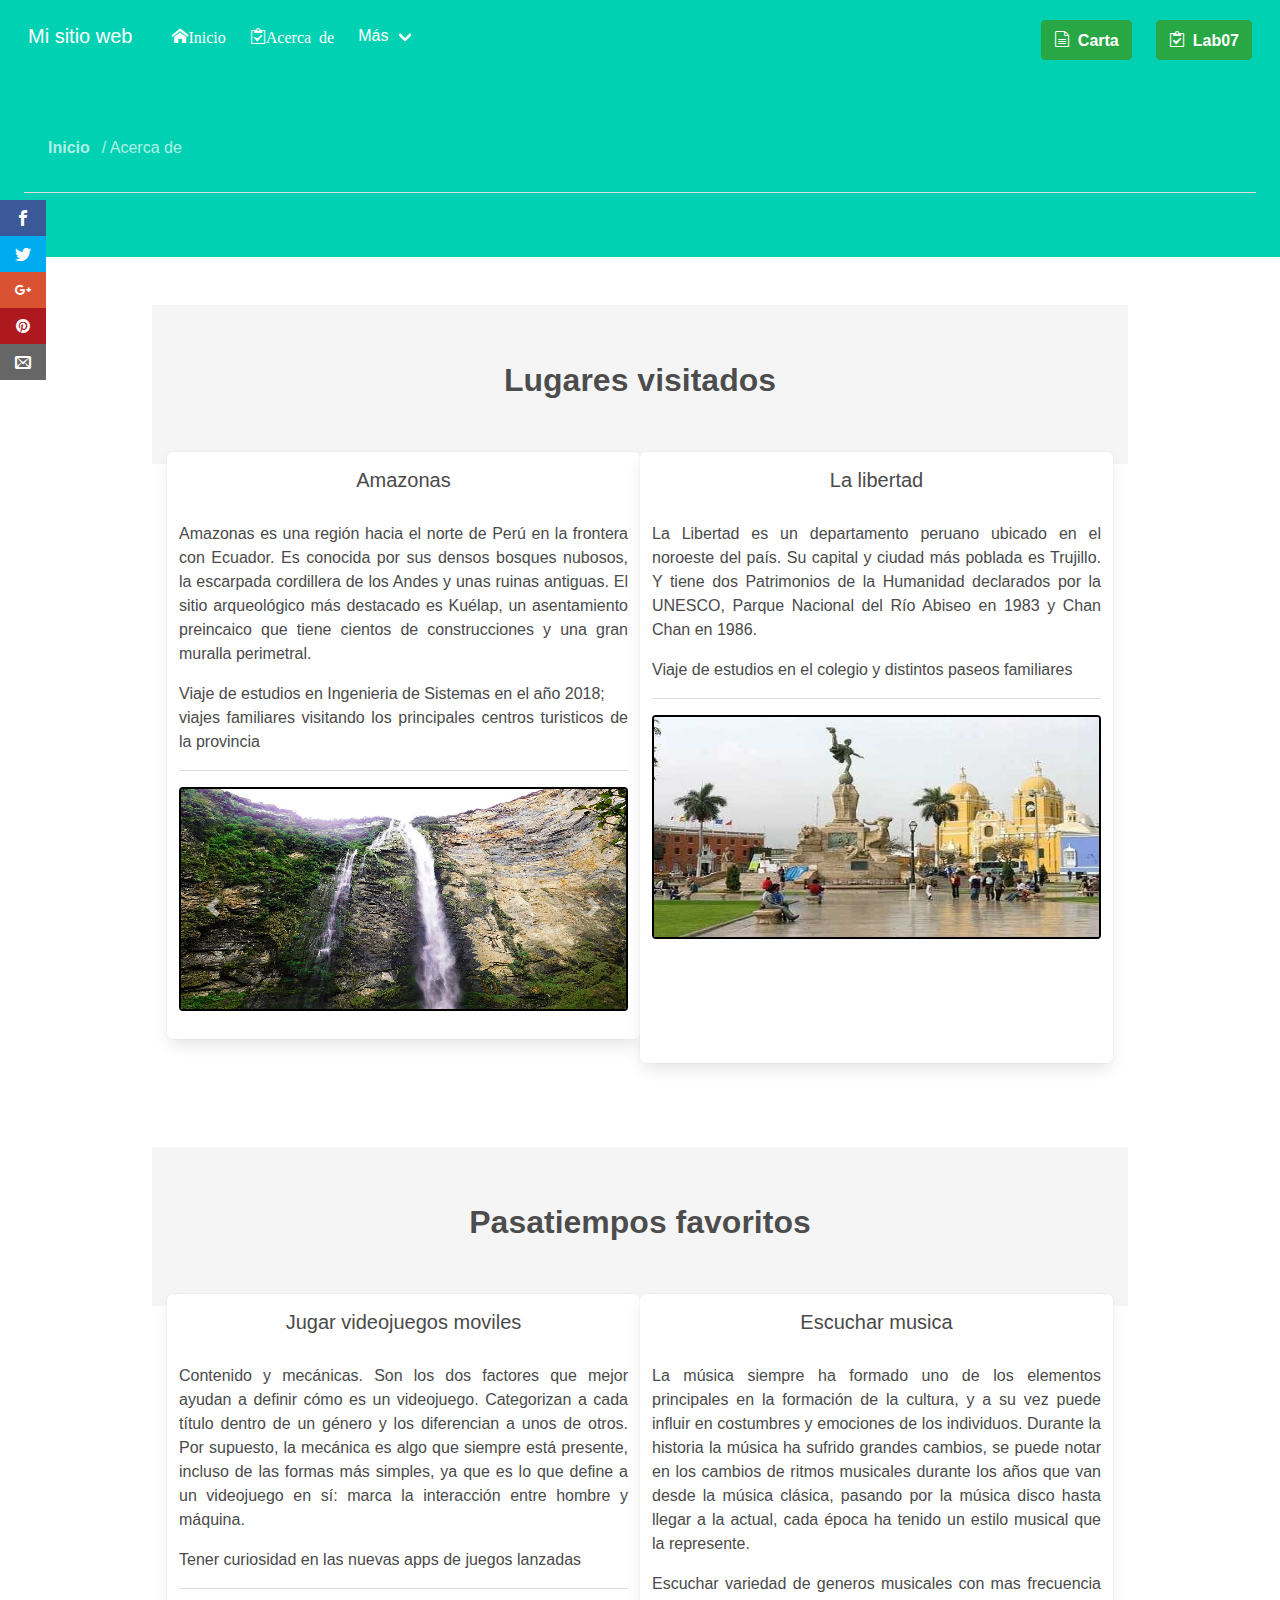
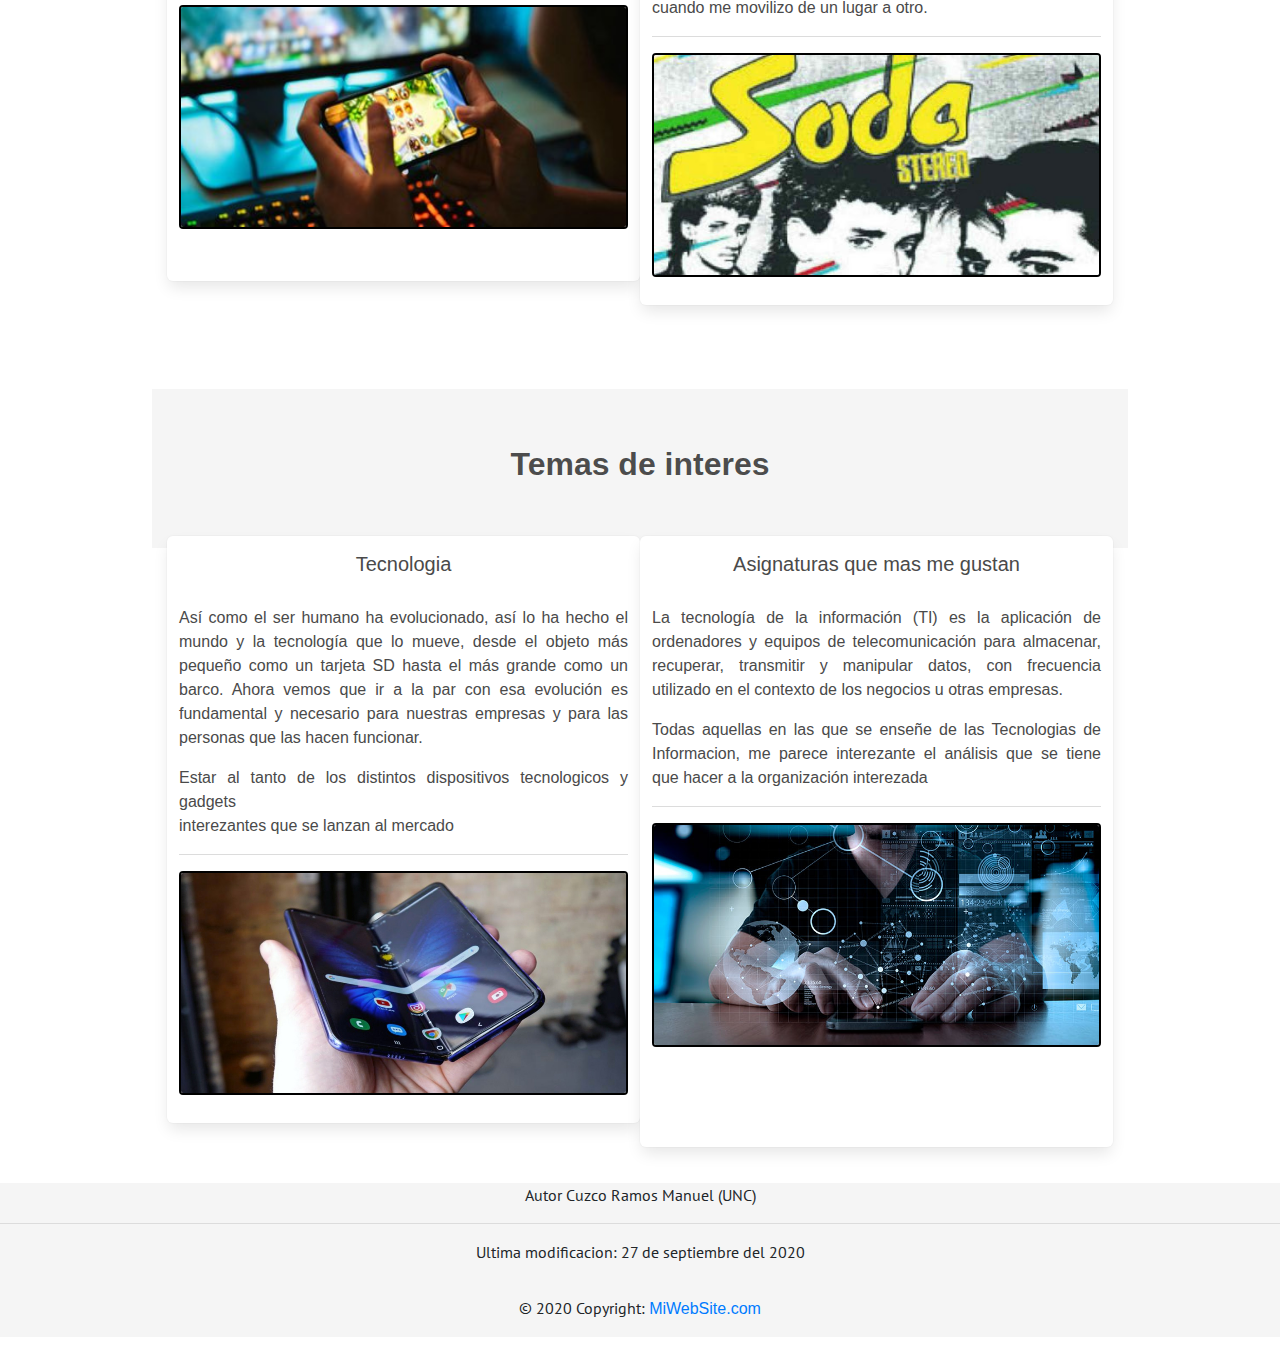
==== commit c301fb95: "commit" ====
--- a/about.html
+++ b/about.html
@@ -48,6 +48,13 @@
                         </a>
                     </div>
                 </div>
+                <div class="navbar-item">
+                    <div class="buttons">
+                        <a class="btn btn-success icon-clipboard" href="lab07.html">
+                            <strong>Lab07</strong>
+                        </a>
+                    </div>
+                </div>
             </div>
             <div>
 
@@ -299,6 +306,7 @@
             </address>
         </div>
     </footer>
+    <script src="scripts/js/nav.js"></script>
     <script src="https://code.jquery.com/jquery-3.5.1.slim.min.js" integrity="sha384-DfXdz2htPH0lsSSs5nCTpuj/zy4C+OGpamoFVy38MVBnE+IbbVYUew+OrCXaRkfj" crossorigin="anonymous"></script>
     <script src="https://cdn.jsdelivr.net/npm/popper.js@1.16.1/dist/umd/popper.min.js" integrity="sha384-9/reFTGAW83EW2RDu2S0VKaIzap3H66lZH81PoYlFhbGU+6BZp6G7niu735Sk7lN" crossorigin="anonymous"></script>
     <script src="https://stackpath.bootstrapcdn.com/bootstrap/4.5.2/js/bootstrap.min.js" integrity="sha384-B4gt1jrGC7Jh4AgTPSdUtOBvfO8shuf57BaghqFfPlYxofvL8/KUEfYiJOMMV+rV" crossorigin="anonymous"></script>
